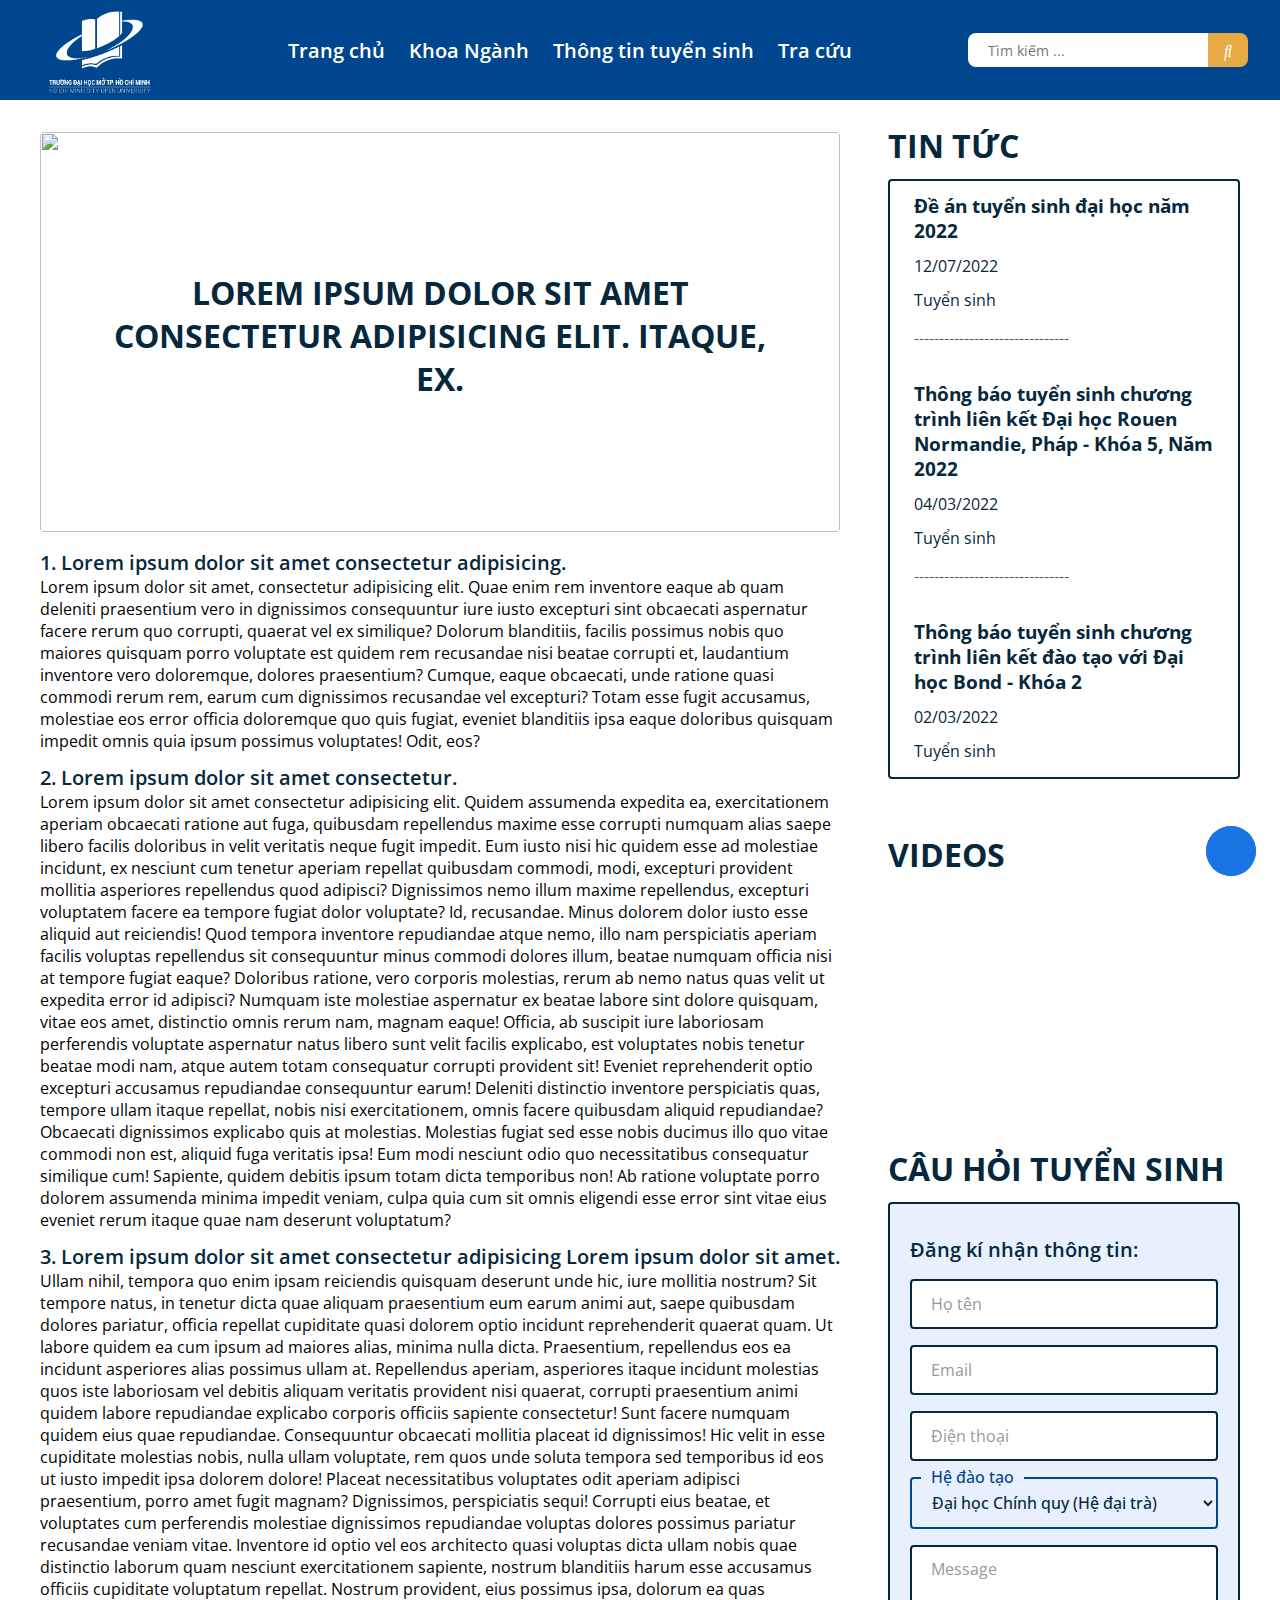
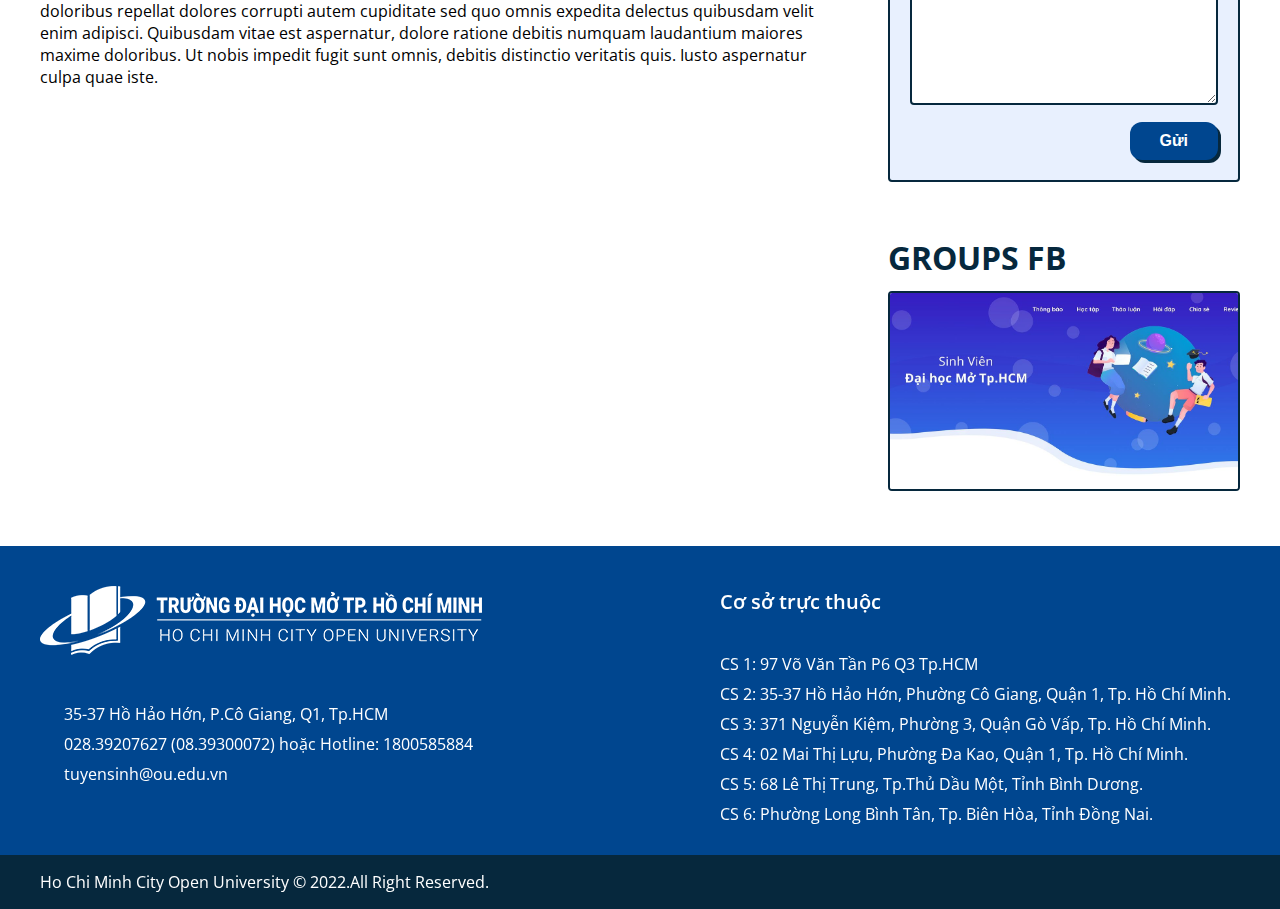
==== demo-article.html @ d8237dca "ca-update" ====
<!DOCTYPE html>
<html lang="en">
<head>
    <meta charset="UTF-8">
    <meta http-equiv="X-UA-Compatible" content="IE=edge">
    <meta name="viewport" content="width=device-width, initial-scale=1.0">
    <meta
        property = "og:image"
        content="https://drive.google.com/file/d/1dF-bmTaI02ek1rMkcWXi-mj1EMUiBEwo/view"
    >
    <link rel="preconnect" href="https://fonts.googleapis.com">
    <link rel="preconnect" href="https://fonts.gstatic.com" crossorigin>
    <link href="https://fonts.googleapis.com/css2?family=Open+Sans:wght@300;400;500;600;700&display=swap" rel="stylesheet">
    <link rel="stylesheet" href="https://cdnjs.cloudflare.com/ajax/libs/font-awesome/6.1.1/css/all.min.css" integrity="sha512-KfkfwYDsLkIlwQp6LFnl8zNdLGxu9YAA1QvwINks4PhcElQSvqcyVLLD9aMhXd13uQjoXtEKNosOWaZqXgel0g==" crossorigin="anonymous" referrerpolicy="no-referrer" />
    <link rel="stylesheet" href="./assets/Style/base.css"><link
    rel="stylesheet"
    href="https://cdnjs.cloudflare.com/ajax/libs/animate.css/4.1.1/animate.min.css"
    />
    <link rel="stylesheet" href="./assets/Style/main.css">
    <link rel="stylesheet" href="./assets/Style/responsive.css">
    <link rel="shortcut icon" href="./assets/Images/logo_mau.ico">
    <title>Tuyển sinh OU - Home</title>
</head>
<body>
    <header>
        <div class="header__logo">
            <img src="./assets/Images/logo.png" alt="">
        </div>
        <div class="header__menu">
            <ul class="nav__list">
                <li class="nav__item"><a href="./index.html" class="nav__item-link">Trang chủ</a></li>
                <li class="nav__item"><a href="./major-infor.html" class="nav__item-link">Khoa Ngành</a></li>
                <li class="nav__item"><a href="./Thongtinxettuyen.html" class="nav__item-link">Thông tin tuyển sinh</a></li>
                <li class="nav__item"><a href="./more-infor.html" class="nav__item-link">Tra cứu</a></li>
            </ul>
        </div>
        <div class="header__search">
            <div class="search">
                <input type="text" class="search__input" placeholder="Tìm kiếm ..." >
                <div class="search__icon">
                    <i class="fa-solid fa-magnifying-glass"></i>
                </div>
                <ul class="suggestions">
                </ul>
            </div>
        </div>
    </header>

    <section>        
        <div class="container">
            <div class="infor">
                <article>
                    <div class="thumnail">
                        <img src="./assets/Images/OU11.jpg" alt="" class="thumnail-image">
                        <h3 class="title-1 thumnail-title">
                            Lorem ipsum dolor sit amet consectetur adipisicing elit. Itaque, ex.
                        </h3>
                    </div>
                    <div class="content-wrapper">
                        <div class="progress-line"><div class="current-progress"></div></div>
                        <div class="content">
                            <p>
                                <div class="title-2">1. Lorem ipsum dolor sit amet consectetur adipisicing.</div>
                                Lorem ipsum dolor sit amet, consectetur adipisicing elit. Quae enim rem inventore eaque ab quam deleniti praesentium vero in dignissimos consequuntur iure iusto excepturi sint obcaecati aspernatur facere rerum quo corrupti, quaerat vel ex similique? Dolorum blanditiis, facilis possimus nobis quo maiores quisquam porro voluptate est quidem rem recusandae nisi beatae corrupti et, laudantium inventore vero doloremque, dolores praesentium? Cumque, eaque obcaecati, unde ratione quasi commodi rerum rem, 
                                earum cum dignissimos recusandae vel excepturi? Totam esse fugit accusamus, molestiae eos error officia doloremque quo quis fugiat, eveniet blanditiis ipsa eaque doloribus quisquam impedit omnis quia ipsum possimus voluptates! Odit, eos?
                                </p>
                            <p>
                                <div class="title-2">2. Lorem ipsum dolor sit amet consectetur.</div>
                                Lorem ipsum dolor sit amet consectetur adipisicing elit. Quidem assumenda expedita ea, exercitationem aperiam obcaecati ratione aut fuga, quibusdam repellendus maxime esse corrupti numquam alias saepe libero facilis doloribus in velit veritatis neque fugit impedit. Eum iusto nisi hic quidem esse ad molestiae incidunt, ex nesciunt cum tenetur aperiam repellat quibusdam commodi, modi, excepturi provident mollitia asperiores repellendus quod adipisci? Dignissimos nemo illum maxime repellendus, excepturi 
                                voluptatem facere ea tempore fugiat dolor voluptate? Id, recusandae. Minus dolorem dolor iusto esse aliquid aut reiciendis! Quod tempora inventore repudiandae atque nemo, illo nam perspiciatis aperiam facilis voluptas repellendus sit consequuntur minus commodi dolores illum, beatae numquam officia nisi at tempore fugiat eaque? Doloribus ratione, vero corporis molestias, rerum ab nemo natus quas velit ut expedita error id adipisci? Numquam iste molestiae aspernatur ex beatae labore sint dolore quisquam,
                                 vitae eos amet, distinctio omnis rerum nam, magnam eaque! Officia, ab suscipit iure laboriosam perferendis voluptate aspernatur natus libero sunt velit facilis explicabo, est voluptates nobis tenetur beatae modi nam, atque autem totam consequatur corrupti provident sit! Eveniet reprehenderit optio excepturi accusamus repudiandae consequuntur earum! Deleniti distinctio inventore perspiciatis quas, tempore ullam itaque repellat, nobis nisi exercitationem, 
                                omnis facere quibusdam aliquid repudiandae? Obcaecati dignissimos explicabo quis at molestias. Molestias fugiat sed esse nobis ducimus illo quo vitae commodi non est, aliquid fuga veritatis ipsa! Eum modi nesciunt odio quo necessitatibus consequatur similique cum! Sapiente, quidem debitis ipsum totam dicta temporibus non! Ab ratione voluptate porro dolorem assumenda minima impedit veniam, culpa quia cum sit omnis eligendi esse error sint vitae eius eveniet rerum itaque quae nam deserunt voluptatum? 
                            </p>
                            <p>
                                <div class="title-2">3. Lorem ipsum dolor sit amet consectetur adipisicing Lorem ipsum dolor sit amet.</div>
                                Ullam nihil, tempora quo enim ipsam reiciendis quisquam deserunt unde hic, iure mollitia nostrum? Sit tempore natus, in tenetur dicta quae aliquam praesentium eum earum animi aut, saepe quibusdam dolores pariatur, officia repellat cupiditate quasi dolorem optio incidunt reprehenderit quaerat quam. Ut labore quidem ea cum ipsum ad maiores alias, minima nulla dicta. Praesentium, repellendus eos ea incidunt asperiores alias possimus ullam at. Repellendus aperiam, asperiores itaque incidunt molestias quos 
                                iste laboriosam vel debitis aliquam veritatis provident nisi quaerat, corrupti praesentium animi quidem labore repudiandae explicabo corporis officiis sapiente consectetur! Sunt facere numquam quidem eius quae repudiandae. Consequuntur obcaecati mollitia placeat id dignissimos! Hic velit in esse cupiditate molestias nobis, nulla ullam voluptate, rem quos unde soluta tempora sed temporibus id eos ut iusto impedit ipsa dolorem dolore! Placeat necessitatibus voluptates odit aperiam adipisci praesentium, 
                                porro amet fugit magnam? Dignissimos, perspiciatis sequi! Corrupti eius beatae, et voluptates cum perferendis molestiae dignissimos repudiandae voluptas dolores possimus pariatur recusandae veniam vitae. Inventore id optio vel eos architecto quasi voluptas dicta ullam nobis quae distinctio laborum quam nesciunt exercitationem sapiente, nostrum blanditiis harum esse accusamus officiis cupiditate voluptatum repellat. Nostrum provident, eius possimus ipsa, dolorum ea quas doloribus repellat dolores corrupti
                                 autem cupiditate sed quo omnis expedita delectus quibusdam velit enim adipisci. Quibusdam vitae est aspernatur, dolore ratione debitis numquam laudantium maiores maxime doloribus. Ut nobis impedit fugit sunt omnis, debitis distinctio veritatis quis. Iusto aspernatur culpa quae iste.
                            </p>

                        </div>
                    </div>
                </article>
            </div>

            <button class="swipe-left-btn swipe-btn"><i class="fa-solid fa-angles-left"></i></button>
            <div class="side-infor">
                <div class="heading-on-mobile">
                    <h3 class="title-1">KHÁM PHÁ OU</h3>
                </div>
                <div class="news side-section">
                    <h3 class="news__title title-1">TIN TỨC</h3>
                    <ul class="news__list">
                        <li class="news__item">
                            <a href="#">
                                <h3 class="news__item-heading">Đề án tuyển sinh đại học năm 2022</h3>
                                <div class="news__item-time">
                                    <i class="fa-regular fa-clock"></i> 12/07/2022
                                </div>
                                <div class="news__item-tag"><i class="fa-solid fa-tag"></i> Tuyển sinh</div>
                            </a>
                        </li>
                        <li class="news__item">
                            <a href="#">
                                <h3 class="news__item-heading">Thông báo tuyển sinh chương trình liên kết Đại học Rouen Normandie, Pháp - Khóa 5, Năm 2022</h3>
                                <div class="news__item-time">
                                    <i class="fa-regular fa-clock"></i> 04/03/2022
                                </div>
                                <div class="news__item-tag"><i class="fa-solid fa-tag"></i> Tuyển sinh</div>
                            </a>
                        </li>
                        <li class="news__item">
                            <a href="#">
                                <h3 class="news__item-heading">Thông báo tuyển sinh chương trình liên kết đào tạo với Đại học Bond - Khóa 2</h3>
                                <div class="news__item-time">
                                    <i class="fa-regular fa-clock"></i> 02/03/2022
                                </div>
                                <div class="news__item-tag"><i class="fa-solid fa-tag"></i> Tuyển sinh</div>
                            </a>
                        </li>
                        <li class="news__item">
                            <a href="#">
                                <h3 class="news__item-heading">Thông báo tuyển sinh chương trình liên kết đào tạo với Đại học Flinders - Khóa 5</h3>
                                <div class="news__item-time">
                                    <i class="fa-regular fa-clock"></i> 02/03/2022
                                </div>
                                <div class="news__item-tag"><i class="fa-solid fa-tag"></i> Tuyển sinh</div>
                            </a>
                        </li>
                        
                        <li class="news__item">
                            <a href="#">
                                <h3 class="news__item-heading">Thông báo Mức học phí chương trình Chất lượng cao 2019-2020</h3>
                                <div class="news__item-time">
                                    <i class="fa-regular fa-clock"></i> 19/06/2019
                                </div>
                                <div class="news__item-tag"><i class="fa-solid fa-tag"></i> Tuyển sinh</div>
                            </a>
                        </li>

                    </ul>
                </div>
                <div class="video side-section">
                    <h3 class="video__title title-1">VIDEOS</h3>
                    <iframe width="350" height="200" src="https://www.youtube.com/embed/Us1okcXiHpA" title="Giới thiệu Trường ĐH Mở TP. Hồ Chí Minh" frameborder="0" allow="accelerometer; autoplay; clipboard-write; encrypted-media; gyroscope; picture-in-picture" allowfullscreen></iframe>
                </div>
                <div class="register-form side-section">
                    <h3 class="title-1 register-form__heading">CÂU HỎI TUYỂN SINH</h3>
                    <div class="register-form__input  form">
                        <h1 class="title-2">Đăng kí nhận thông tin: </h1>
                        <div class="register-form__input-item form-field">
                            <input type="text" id="name" class="form-input" placeholder=" ">
                            <label class="form-label" for="name">Họ tên</label>
                        </div>
                        <div class="register-form__input-item form-field">
                            <input type="email" id="email" class="form-input" placeholder=" ">
                            <label class="form-label" for="email">Email</label>
                        </div>
                        <div class="register-form__input-item form-field">
                            <input type="number" id="phone" class="form-input" placeholder=" ">
                            <label class="form-label" for="phone">Điện thoại</label>
                        </div>

                        <div class="form-field">
                            <select id="register-seclect" class="form-input">
                                <option value="CQ-DT">Đại học Chính quy (Hệ đại trà) </option>
                                <option value="CQ-CLC">Đại học Chính quy (Chất lượng cao)</option>
                                <option value="B2-LT">Bằng 2 - Liên thông</option>
                            </select>
                            <label for="register-seclect" class="form-label">Hệ đào tạo</label>
                        </div>

                        <div class="form-field">
                            <textarea name="question" id="register-question" cols="30" rows="6" placeholder=" " class="form-input" ></textarea>
                            <label for="register-question" class="form-label">Message</label>
                        </div>
                        <button class="primary submit">Gửi</button>
                    </div>
                    <div class="form-message-list">
                        <div class="form-message">
                            <div class="message-icon">
                                <i class="fa-solid fa-circle-check"></i>
                                <!-- <i class="fa-solid fa-circle-exclamation"></i> -->
                            </div>
                            <div class="message-text">
                                
                            </div>
                        </div>
                    </div>
                </div>
                <div class="fan-page side-section">
                    <h3 class="video__title title-1">GROUPS FB</h3>
                    <a href="https://www.facebook.com/groups/oumembers"><img src="./assets/Images/fanpage.jpg" alt="" class="fanpage-img"></a>
                </div>
            </div>
        </div>

        <button class="chat-btn"><i class="fa-brands fa-facebook-messenger"></i></button>
        <button class="to-top"><a href="#"><i class="fa-solid fa-circle-up"></i></a></button>
    </section>

    <footer>
        <div class="container">
            <div class="contact-list">
                <div class="footer__logo">
                    <img src="./assets/Images/logo-ngang.png" alt="OU">
                </div>
                <ul class="contacts">
                    <li class="contact footer__item"><a href="#">
                        <i class="fa-solid fa-location-dot"></i> 35-37 Hồ Hảo Hớn, P.Cô Giang, Q1, Tp.HCM
                    </a></li>
                    <li class="contact footer__item"><a href="#">
                        <i class="fa-solid fa-phone"></i> 028.39207627 (08.39300072) hoặc Hotline: 1800585884
                    </a></li>
                    <li class="contact footer__item"><a href="#">
                        <i class="fa-solid fa-envelope"></i> tuyensinh@ou.edu.vn
                    </a></li>
                </ul>

            </div>
            <div class="facility-list">
                <h3 class="title-2 footer__title">Cơ sở trực thuộc</h3>
                <ul class="facilities">
                    <li class="facility footer__item"><a href="#">CS 1: 97 Võ Văn Tần P6 Q3 Tp.HCM</a> </li>
                    <li class="facility footer__item"><a href="#">CS 2: 35-37 Hồ Hảo Hớn, Phường Cô Giang, Quận 1, Tp. Hồ Chí Minh.</a> </li>
                    <li class="facility footer__item"><a href="#">CS 3: 371 Nguyễn Kiệm, Phường 3, Quận Gò Vấp, Tp. Hồ Chí Minh.</a> </li>
                    <li class="facility footer__item"><a href="#">CS 4: 02 Mai Thị Lựu, Phường Đa Kao, Quận 1, Tp. Hồ Chí Minh.</a> </li>
                    <li class="facility footer__item"><a href="#">CS 5: 68 Lê Thị Trung, Tp.Thủ Dầu Một, Tỉnh Bình Dương.</a> </li>
                    <li class="facility footer__item"><a href="#">CS 6: Phường Long Bình Tân, Tp. Biên Hòa, Tỉnh Đồng Nai.</a> </li>
                </ul>
            </div>
        </div>

        <div class="copyright">
            <div class="container">
                <p>Ho Chi Minh City Open University © 2022.All Right Reserved.</p>
                <ul class="socials">
                    <li class="social"><a href="#"><i class="fa-brands fa-facebook"></i></a></li>
                    <li class="social"><a href="#"><i class="fa-brands fa-youtube"></i></a></li>
                    <li class="social"><a href="#"><i class="fa-brands fa-tiktok"></i></a></li>
                </ul>
            </div>
        </div>
    </footer>

    <!-- javascript -->
    <script src="https://code.jquery.com/jquery-3.6.0.min.js" integrity="sha256-/xUj+3OJU5yExlq6GSYGSHk7tPXikynS7ogEvDej/m4=" crossorigin="anonymous"></script>
    <script src="./assets/JS/base.js"></script>
    <script src="./assets/JS/main.js"></script>
    <script src="https://cdnjs.cloudflare.com/ajax/libs/wow/1.1.2/wow.min.js" 
    integrity="sha512-Eak/29OTpb36LLo2r47IpVzPBLXnAMPAVypbSZiZ4Qkf8p/7S/XRG5xp7OKWPPYfJT6metI+IORkR5G8F900+g==" crossorigin="anonymous" referrerpolicy="no-referrer"></script>
</body>
</html>
---- assets/Style/base.css ----
/* variable */

:root {
    --main-bg: #00468f;
    --second-bg: #e8f0fe;
    --text-color: #06283D;
    --main-yellow: #e8aa42;
}

/* reset css */

*{
    padding: 0;
    margin: 0;
    box-sizing: border-box;
    scroll-behavior: smooth;
}

html {
    font-size: 62.5%;
    font-family: 'Open Sans', sans-serif;
}

body {
    font-size: 1.6rem;
}

a {
    text-decoration: none !important;
    color: inherit;
}

ul {
    padding-left: 0;
    margin: 0;
    list-style: none;
}

/* button */

button {
    outline: none;
    border: none;
    font-size: 1.6rem;
    font-weight: 600;
    padding: 10px 30px;
    border-radius: 12px;
    margin-top: 12px;
    cursor: pointer;
    box-shadow: 3px 4px 8px #ccc;
    transition: 0.2s;
}

button:hover {
    box-shadow: 3px 4px 12px #ccc;
    
}

button.primary {
    background-color: var(--main-bg);
    color: #fff;
    box-shadow: var(--text-color) 3px 3px 0;
}

button.primary:active {
    transform: translate(3px, 3px);
    box-shadow: var(--text-color) 0 0 0;
}

button.primary:hover {
    background-color: var(--main-yellow);
}

button.secondary {
    border: 2px solid var(--main-bg);
    color: var(--main-bg);
    background-color: #fff;
}

button.secondary:hover {
    border: 2px solid var(--main-yellow);
    color: var(--main-yellow);
}

button.see-more {
    margin-left: 24px;
}

a.see-more {
    display: inline-block;
    color: var(--main-bg);
    font-weight: 500;
    margin-top: 20px;
}

a.see-more:hover {
    color: var(--main-yellow);
}

button.submit {
    display: block;
    margin-left: auto;
}

.space {
    display: inline-block;
    width: 40px;
}

button.to-top {
    position: fixed;
    right: 24px;
    bottom: 24px;
    padding: 0;
    font-size: 4rem;
    background-color: transparent;
    box-shadow: none;
    color: var(--main-yellow);
    transform: translateY(100px);
    opacity: 0;
    transition: all 1s ease;
    z-index: 3;
}

button.chat-btn {
    position: fixed;
    right: 24px;
    bottom: 24px;
    padding: 0;
    font-size: 3rem;
    color: #fff;
    background-color: #1b74e4;
    box-shadow: none;
    width: 50px;
    height: 50px;
    display: flex;
    align-items: center;
    justify-content: center;
    border-radius: 50%;
    transition: all 1s ease;
}

button.chat-btn::before {
    content: "";
    position: absolute;
    top: 0;
    left: 0;
    width: 100%;
    height: 100%;
    border-radius: 50%;
    background-color: inherit;
    animation: fade 1.2s forwards infinite linear;
}


@keyframes fade {
    to {
       transform: scale(1.5);
       opacity: 0.1;
    }
 }

button.to-top:hover {
    opacity: 1;
}

button.swipe-btn {
    display: none;
}
/* underline */

.underline {
    position: relative;
    z-index: 1;
}

.underline::after {
    content: "";
    background-image: linear-gradient(to right, transparent, var(--main-yellow), transparent);
    position: absolute;
    bottom: 0px;
    z-index: -1;
    height: 4px;
    width: 100%  !important;
    display: block;
}

/* loading */
.loading {
    position: fixed;
    inset: 0;
    /* background-color: #fff; */
    z-index: 15;
    display: flex;
    flex-direction: column;
    justify-content: center;
    align-items: center;
    transition: all 1s ease;
    background-image: linear-gradient(to right bottom, var(--text-color), var(--main-bg), var(--main-yellow), #FFF8BC);
    
}
.dots-loading {
    /* margin-top: 20px; */
    display: flex;
    justify-content: center;
 }
 
 .dots-loading > div {
    width: 1.8rem;
    height: 1.8rem;
    border-radius: 50%;
    background-color: var(--text-color);
    margin: 0 0.8rem;
    animation: dotLoading 1.2s forwards infinite linear;
    opacity: 0.8;
 }
 
 .dots-loading > div:nth-child(2) {
    background-color: var(--main-bg);
    animation-delay: 0.15s;
 }
 
 .dots-loading > div:nth-child(3) {
    background-color: var(--main-yellow);
    animation-delay: 0.3s;
 }
 
 .dots-loading > div:nth-child(4) {
    background-color: #FFF8BC;
    animation-delay: 0.45s;
 }
 
 @keyframes dotLoading {
    to {
       opacity: 0;
    }
 }
 .square-loading {
    width: 200px;
    height: 200px;
    /* background-color: var(--second-bg); */
    color: #fff;
    border-radius: 50%;
  }

  .square-loading img {
    width: 100%;
    height: 100%;
    margin-top: 2px;
  }
  

/* title */

.title-1 {
    font-size: 3.2rem;
    font-weight: 700;
    margin-top: 24px;
    text-transform: uppercase;
    color: var(--text-color);
}

.title-2 {
    font-size: 2rem;
    font-weight: 600;
    margin-top: 12px;
    color: var(--text-color);
}

/* animation */

@keyframes growX {
    from {
        width: 0;
    }

    to {
        width: 100%;
    }
}

@keyframes fadeIn {
    from {
        opacity: 0;
    }

    to {
        opacity: 1;
    }
}

@keyframes slideIn {
    from {
        transform: translateX(800px);
    }

    to {
        transform: translateX(0px);
    }
}

@keyframes slideDown {
    from {
        transform: translateY(0px);
        opacity: 0;
    }

    to {
        transform: translateY(50px);
        opacity: 1;
    }
}

@keyframes slideUp {
    to {
        transform: translateY(0px);
        opacity: 0.7;
    }
}

.hide {
    opacity: 0;
    display: none;

}

.to-top.show {
    opacity: 0.7;
    transform: translateY(0);
}

.slideDown {
    animation: slideDown 1s ease;
}

.slideUp {
    animation: slideUp 1s ease;
}
/* header - start */

header {
    height: 100px;
    background: var(--main-bg);
    padding: 0 32px;
    display: flex;
    align-items: center;
    justify-content: space-between;
    color: #fff;
    transition: all 0.5s ease;
}

header.fixed {
    position: fixed;
    top: 0;
    box-shadow: 0 2px 8px #333;
    width: 100%;
    z-index: 10;
    height: 80px;
}

.menu-icon {
    display: none;
}

.header__logo {
    height: 100%;
}

.header__logo img{
    height: 140%;
    position: relative;
    top: -8px;
}

.nav__list {
    padding: 0;
    list-style-type: none;
    font-size: 1.8rem;
    font-weight: 550;
    display: flex;
}

.nav__item {
    padding: 8px 12px;
}

.nav__item-link {
    color: #fff;
    text-decoration: none;
    font-weight: 600;
    font-size: 2rem;
    position: relative;
    z-index: 1;
}

.nav__item-link:hover {
    color: #fff;
}


.nav__item-link::after {
    content: "";
    /* background-color: var(--main-yellow); */
    background-image: linear-gradient(to right, #e8ab4277, var(--main-yellow), #e8ab4277);
    position: absolute;
    bottom: 0px;
    z-index: -1;
    height: 4px;
    display: block;
    width: 0;
    left: 50%;
    -webkit-transform: translateX(-50%);
    transform: translateX(-50%);
    -webkit-transition: width .5s;
    transition: width 0.5s;
}

.nav__item-link:hover:after {
    width: 100%;
}

.search {
    border-radius: 8px;
    /* overflow: hidden; */
    display: flex;
    flex: 1;
    position: relative;
}

.search__input {
    width: 240px;
    padding: 6px 20px;
    font-size: 1.4rem;
    outline: none;
    border: none;
    font-family: 'Open Sans', sans-serif;
    border-radius: 8px 0 0 8px;
    color: var(--text-color);
}


.search__icon {
    padding: 6px 16px;
    background-color: var(--main-yellow);
    cursor: pointer;
    border-radius: 0 8px 8px 0;
}

.fa-magnifying-glass:before, .fa-search:before {
    content: "\f002";
    color: #fff;
    font-size: 1.6rem;
    position: relative;
    top: 1px;
}

.suggestions {
    position: absolute;
    top: 100%;
    left: 0;
    width: 100%;
    z-index: 15;
    background-color: #fff;
    margin-top: 4px;
    border-radius: 4px;
    color: var(--text-color);
    padding: 8px;
    box-shadow: 3px 3px 8px #333;
    display: none;
}

.suggest-item {
    padding: 8px 16px;
    /* transition: 0.25s ease; */
    border-radius: 8px;
    cursor: pointer;
}

.suggest-item:hover {
    font-weight: 500;
    background-color: var(--second-bg);
}

.suggest-item+.suggest-item {
}

/* slider */
.slider {
    width: 100%;
    position: relative;
}
.slider-prev, .slider-next{
    display: inline-block;
    padding: 12px;
    font-size: 3.2rem;
    position: absolute;
    top: 50%;
    transform: translateY(-50%);
    opacity: 0.5;
    transition: 0.25s ease;
    z-index: 1;
    text-shadow: 0 0 2px #ccc;
}

.slider-prev:hover, .slider-next:hover {
    opacity: 1;
}

.slider-prev {
    left: 16px;
}


.slider-next {
    right: 16px;
}

.slider-dots {
    display: flex;
    align-items: center;
    justify-content: center;
    margin-left: 50%;
    transform: translateX(-50%);
    bottom: -16px;
    position: absolute;
    z-index: 1;
}

.slider-dot {
    width: 10px;
    height: 10px;
    background-color: var(--text-color);
    border-radius: 50%;
    margin: 0 4px;
    z-index: 10;
    opacity: 0.5;
    cursor: pointer;
}

.slider-wrap {
    overflow: hidden;
    /* width: 100%; */
    position: relative;
}

.slider-main {
    width: 100%;
    display: flex;
    position: relative;
    transition: transform 1s cubic-bezier(0.39, 0.58, 0.57, 1);
}

.slider-item {
    height: 100%;
    flex: 1 0 100%;
}
.slider-item img {
    width: 100%;
    height: 100%;
    object-fit: cover;
}

/* section */

.container {
    max-width: 1200px;
    margin: 0 auto;   
    display: flex;
    flex-wrap: wrap;
    position: relative;
}

.container + .container {
    margin-top: 40px;
}

.main-section + .main-section {
    margin-top: 40px;
}

.side-section + .side-section {
    margin-top: 54px;
}


/* side infor */

.side-infor {
    width: 33.333%;
    padding-left: 48px;
    transition: all 0.3s ease;
}


.heading-on-mobile {
    display: none;
}

.heading-on-mobile h3 {
    margin: 0;
    text-align: center;
}
.news {
    font-size: 1.6rem;
    color: var(--text-color);
}

.news__list {
    height: 600px;
    overflow-y: scroll;
    margin-top: 12px;
    padding: 12px 24px;
    list-style: none;
    border: 2px solid var(--text-color);
    border-radius: 4px;
}

.news__item {
}

.news__item:hover {
}

.news__item::after {
    content: "-------------------------------";
    font-weight: 100;
    display: block;
    top: 100%;
    padding: 16px 0 32px;
}

.news__item-tag, .news__item-time {
    margin-top: 12px;
}

.video {
    border-radius: 4px;
}

.video iframe {
    width: 100%;
    margin-top: 12px;
    border-radius: 4px;
}
.fanpage-img {
    width: 100%;
    height: 200px;
    object-fit: cover;
    border-radius: 4px;
    margin-top: 12px;
    border: 2px solid var(--text-color);
}
/* form  */

.form {
    margin-top: 12px;
    padding: 20px;
    border: 2px solid var(--text-color);
    border-radius: 4px;
    background-color: #e8f0fe;
}

.form-field {
    position: relative;
    margin-top: 16px;
}

.form-input {
    border-radius: 4px;
    border: 2px solid var(--text-color);
    width: 100%;
    padding: 12px 20px;
    outline: none;
    transition: all 0.25s ease;
    font-family: 'Open Sans', sans-serif;
    font-size: 1.6rem;
    color: var(--text-color);
}

select.form-input {
    padding: 12px 16px;
}

.form-input:not(:placeholder-shown),
.form-input:focus {
    border-color: var(--main-bg);
    font-weight: 500;
    background-color: #e8f0fe;
}

.form-input {

}

.form-label {
    font-size: 1.6rem;
    position: absolute;
    left: 21px;
    top: 50%;
    transform: translateY(-50%);
    user-select: none;
    color: #999;
    pointer-events: none;
    transition: 0.25s ease;
}

textarea.form-input + .form-label {
    top: 24px;
}

.form-input:not(:placeholder-shown) + .form-label,
.form-input:focus + .form-label {
    background-color: #e8f0fe;
    top: 0%;
    left: 11px;
    display: inline-block;
    padding: 0 10px;
    color: var(--main-bg);
    font-weight: 500;
}

select {
    padding: 0 18px;
}

textarea {
    resize: vertical;
}

.form-message {
    position: fixed;
    top: 84px;
    right: 20px;
    display: flex;
    align-items: stretch;
    border-radius: 6px;
    width: 360px;
    overflow: hidden;
    border: 1px solid ;
    font-size: 1.4rem;
    transform: translateX(400px);
    transition: 0.3s ease;
    opacity: 0;
}
.message-show {
    transform: translateX(0);
    opacity: 1;
}
.form-message.success {
    background-color: #eaf7ee;
    border-color: #3fbf62;
}

.form-message.fail {
    background-color: #fcede9;
    border-color: #ea4e2c;
}

.form-message.success .message-icon {
    color: #3fbf62;
    border-color: #3fbf62;
}

.form-message.fail .message-icon {
    color: #ea4e2c;
    border-color: #ea4e2c;
}

.message-icon {
    border-left: 4px solid;
    padding: 0 10px;
    display: flex;
    align-items: center;
    font-size: 2rem;
}

.message-text {
    flex: 1;
    padding: 20px 10px;
}

.message-text>h3 {
    margin-bottom: 4px;
}

/* footer */

footer {
    background-color: var(--main-bg);
    margin-top: 50px;
    color: #fff;
}

footer > .container {
    margin: 0 auto;
    padding: 30px 0;
}

.contact-list, .facility-list {
    width: 50%;
}

.facility-list {
    padding-left: 80px;
}

.facilities {
    margin-top: 30px;
}

.footer__title {
    color: #fff;
    margin-top: 12px;
}

.footer__logo {
    margin-bottom: 24px;
    margin-left: -28px;
}

.footer__logo img {
}

.footer__item {
    margin-top: 8px;
    display: inline-block;
}

.footer__item:hover a{
    transition: 0.25s ease;
    color: var(--main-yellow);
}

.footer__item a i {
    display: inline-block;
    width: 16px;
    font-size: 1.7rem;
    margin-right: 4px;
}

.socials {
    text-align:right ;
    flex: 1;
}

.social {
    display: inline-block;
    font-size: 3.2rem;
    width: 24px;
    margin:0 12px;
}

.copyright {
    background-color: var(--text-color);
    padding: 8px 0;
    text-align: center;
}

.copyright .container {
    margin: 0 auto;
    padding: 8px 0;
    justify-content: center;
    align-items: center;
}
---- assets/Style/main.css ----
/** Trang 1: Trang chủ */


/* slider */

.slider, .slider img {
    width: 100%;
}

.slider {
    width: 100%;
}

.infor {
    width: 66.667%;
}

.attraction__infor {
    overflow: hidden;
    border-radius: 15px;
    box-shadow: 0 0 8px var(--text-color);
    margin-top: 40px;
}

.attaction__list {
    display: flex;
    flex-wrap: wrap;
    list-style: none;
    width: 100%;
}

.attraction__item {
    width: 20%;
    font-size: 1.6rem;
    color: #fff;
    position: relative;
}

.attraction__item a:hover {
    transform: translateY(-8px);
}

.attraction__item a {
    display: inline-block;
    padding: 40px 30px;
    color: #fff;
    transition: 0.25s ease;
}

.attraction__icon {
    /* margin: 0 auto; */
    font-size: 2.4rem;
    border-radius: 50%;
    /* background-color: #fff; */
    color: #fff;
    border: 4px solid #fff;
    width: 50px;
    height: 50px;
    display: flex;
    justify-content: center;
    align-items: center;
}

.attraction__title {
    font-weight: 600;
    height: 64px;
    margin-top: 16px;
}

.attraction__desc {
    margin-top: 12px;
}

.attraction__item:nth-child(odd) {
    background-color: var(--main-bg);
}

.attraction__item:nth-child(even) {
    background-color: var(--main-yellow);
}

/* chương trình đào tạo */

.program {
}

.program__heading {
}

.program__image {
    border-radius: 15px;
    max-width: 450px;
    height: 300px;
    object-fit: cover;
    box-shadow: 3px 4px 6px var(--text-color);
    text-align: center;
    margin-top: 24px;
    margin-left: 24px;
}

.program__notifications {
    margin-top: 12px;
    list-style-type: none;
    font-size: 1.6rem;
    color: var(--text-color);
    transition: 0.3s ease;
}

.notification {
    padding: 12px 24px;
    transition: all 0.5s ease;
}

.notification + .notification {
    border-top: 1px solid #ccc;
}

.notification:hover {
    background-color: var(--second-bg);
}

.noti__title {
    font-size: 2rem;
    font-weight: 600;
    margin-top: 12px;
}

.noti__desc p {
    padding: 16px 0;
}

/* Khoa Ngành */

.major-programs {
    display: flex;
    flex-wrap: wrap;
    background-color: var(--second-bg);
    border-radius: 4px;
    padding: 40px 20px;
    margin-top: 16px;
}

.major-program {
    padding: 0 12px;
    width: 33.333%;
    text-align: center;
}

.major-thumnail {
    width: 124px;
    height: 124px;
    border-radius: 50%;
    overflow: hidden;
    margin: 0 auto;
    padding: 6px;
    border: 2px solid var(--main-yellow);
    cursor: pointer;
    transition: 0.25s ease;
}

.major-thumnail:hover {
    padding: 4px;
    border-width: 3px;
}

.major-thumnail img {
    width: 100%;
    height: 100%;
    border-radius: 50%;
    object-fit: cover;
    
}

.map {
    width: 100%;
}

.map iframe{
    box-shadow: 3px 4px 6px #ccc;
    border-radius: 4px;
    margin-top: 12px;
}


/** Trang 2: Khoa Ngành */
.nav-tool {
    display: flex;
    padding: 12px 24px 0 24px;
    background-color: var(--main-bg);
    color: #fff;
    font-size: 1.8rem;
    justify-content: center;
    margin-top: 24px;
    border-radius: 15px;
}

.nav-tool-item {
    padding: 12px 22px 20px 22px;
    cursor: pointer;
}

.current {
    background-color: #fff;
    color: var(--text-color);
    font-weight: 600;
    position: relative;
    border-radius: 24px 24px 0 0;
    transition: position 0.25s ease;
}

.current::before {
    content: "";
    display: block;
    background-color: var(--main-bg);
    width: 30px;
    height: 30px;
    border-radius: 50%;
    position: absolute;
    right: -30px;
    bottom: 0;
    box-shadow: -15px 15px 0 0 #fff;
}

.current::after {
    content: "";
    display: block;
    background-color: var(--main-bg);
    width: 30px;
    height: 30px;
    border-radius: 50%;
    position: absolute;
    left: -30px;
    bottom: 0;
    box-shadow: 15px 15px 0 0 #fff;
}
/* faculty */
.faculty {
}

.faculty-wrap {
    overflow: hidden;
    display: flex;
    width: 100%;
}

.faculty-list {
    margin-top: 16px;
    flex: 1 0 100%;
    display: none;
    animation: slideIn cubic-bezier(0.39, 0.58, 0.57, 1) 0.5s;
}

.faculty-list:first-child {
    display: block;
}

.faculty-item {
    display: flex;
    border: 2px solid var(--main-yellow);
    border-radius: 16px;
    overflow: hidden;   
    box-shadow: 3px 4px 0px #333;
    margin-right: 16px;
    margin-bottom: 16px;
    transition: 0.25s ease;
}

.faculty-item:hover {
    box-shadow: 3px 4px 8px #333;
}

.faculty-item:hover img {
    transform: scale(1.04);
}

.faculty-item.vertical {
    flex-direction: column;
    align-items: center;
    padding: 20px;
    margin: 8px 8px 0;
    text-align: center;
}

.faculty-item.vertical .faculty-detail {
    width: 100%;
}

.faculty-item.vertical .major-list {
    height: auto;
}
.faculty-item.vertical .major-item {
    margin: 0;
    width: 100%;
}
.faculty-item + .faculty-item {
    margin-top: 16px;
}

.faculty-thumnail {
    width: 320px;
    height: 220px;
    overflow: hidden;
}

.faculty-thumnail img {
    width: 100%;
    height: 100%;
    object-fit: cover;
    transition: all .2s ease-in-out;
}

.faculty-detail {
    padding: 12px 24px;
    flex: 1;
}

.program-intro {
    margin-bottom: 40px;
}

.program-desc {
    margin-top: 16px;
}

.program-intro p {
    margin-bottom: 8px;
}

.faculty-name {
    margin-top: 0;
    font-size: 2rem;
}

.major-list {
    margin-top: 16px;
    height: 150px;
    overflow-y: auto;
    overflow-x: hidden;
}

.major-item {
    margin-left: 8px;
    transition: 0.25s ease;
    /* display: flex; */
    padding: 8px;
}

.major-item i {
    transition: all 0.25s ease;
    display: none;
}

.major-item:hover{
    transform: translateX(4px);
}

.major-item:hover i {
    display: inline;
}

.side-infor-faculty {
    margin-top:97px;
}

/* modal */

.modal {
    position:fixed;
    top: 0;
    left: 0;
    right: 0;
    bottom: 0;
    z-index: 20;
    overflow: scroll;
    display: flex;
    justify-content: center;
    align-items: center;
    background-color: rgba(0, 0, 0, 0.8);
    font-size: 1.6rem;
    line-height: 1.5;
    color: var(--text-color);
    display: none;
    transition: 0.3s ease;
    animation: fadeIn 0.3s ease;
}

.modal .video {
    width: 500px;
    margin: 0 auto;
    height: 240px;
}

.code span {
    color: var(--main-yellow);
}

.modal h3 {
    margin-top: 8px;
}

.modal span {
    font-weight:600;
}

.modal-container {
    max-width: 800px;
    background-color: #fff;
    padding: 24px 40px;
    position: relative;
    border-radius: 1.6rem;
}

.close-modal {
    position: absolute;
    top: 20px;
    right: 40px;
}

.modal .title {
    font-size: 2rem;
    text-align: center;
    margin: 16px;
}

/* * Trang 4 */
.topic {
    flex: 1;
}
.topic-list {
    margin-top: 24px;
}
.topic-item {
    margin-top: 32px;
}

.topic-item>h3 {
    font-weight: 600;
    font-size: 2.4rem;
    position: relative;
    text-align: center;
}

.topic-item>h3>span {
    display: inline-block;
    padding: 4px 12px;
    background-color: #fff;
}

.topic-item>h3::after {
    content: "";
    position: absolute;
    height: 1px;
    top: calc(50% + 4px);
    left: 0;
    transform: translateY(-50%);
    background-color: #ccc;
    width: 100%;
    z-index: -1;
}

.article-list {
    display: flex;
    flex-wrap: wrap;
}

.article-item {
    width: 33.333%;
    padding: 8px;
    cursor: pointer;    
    
}

.article-item:hover >div {
    box-shadow: 0 4px 16px #ccc;
    background-color: #EEEEEE;
}

.article-item:hover img {
    transform: scale(1.05);
}

.article-item>div {
    border-radius: 8px;
    overflow: hidden;
    padding: 16px;
    transition: 0.25s ease;
}

.article-thumnail {
    border-radius: 8px;
    overflow: hidden;
}

.article-thumnail img {
    border-radius: 8px;
    width: 100%;
    height: 200px;
    object-fit: cover;
    transition: 0.25s ease;
}

.article-time {
    margin-top: 12px;
}

.article-title {
    margin-top: 16px;
    font-size: 1.8rem;
    font-weight: 600;
}

/* *demo */
article {
    margin-top: 32px;
}

.thumnail {
    position: relative;
}

.thumnail-image {
    width: 100%;
    height: 400px;
    object-fit: cover;
    border-radius: 4px;
}

.thumnail-title {
    position: absolute;
    left: 5%;
    width: 90%;
    top: 50%;
    transform: translateY(-50%);
    background-color: rgba(255, 255, 255, 0.6);
    border-radius: 4px;
    text-align: center;
    padding: 10px;
    margin: 0;
}
---- assets/Style/responsive.css ----
@media (max-width : 739px){
    .side-infor {
        /* display: none; */
    }

    .title-1 {
        font-size: 2.2rem;
        text-align: center;
        margin-bottom: 8px;
    }

    .title-2 {
        text-align: center;
        font-size: 1.8rem;
    }

    button.to-top, button.chat-btn {
        right: 8px;
        bottom: 8px;
    }
    button.see-more {
        display: block;
        width: 50%;
        margin: 24px auto;
    }

    button.submit, button.primary {
        width: 100%;
    }
    .infor {
        width: 100%;
    }
    .container + .container {
        margin-top: 16px;
    }

    header {
        padding: 0;
        /* align-items: flex-start; */
        position: relative;
    }

    .header__search {
        flex: 1;
        padding: 0 20px 0 40px;
    }

    .header__search input{
        border-radius: 10px;
        width: 100%;
        height: 40px;
    }
    
    .search__icon {
        display: none;
        
    }

    .menu-icon {
        display: block;
        font-size: 3.2rem;
        margin-left: 16px;
        border-radius: 8px;
        height: 44px;
        padding: 0 4px;
    }
    .header__menu {
        position: absolute;
        top: 100%;
        z-index: 10;
        box-shadow: 4px 4px 12px #333;
        transform: translateX(-120%);
        transition: 0.3s ease;
    }
    .menu-show {
        transform: translateX(0%);
    }
    .nav__list {
        /* position: fixed; */
        display: flex;
        flex-direction: column;
        background-color: var(--main-bg);
    }
    .header__logo {
        display: none !important;
    }
    .slider-prev, .slider-next {
        font-size: 2.8rem;
    }
    .slider-prev {
        left: 0px;
    }
    .slider-next {
        right: 0px;
    }
    .slider-dot {
        width: 6px;
        height: 6px;
    }
    .form-message {
        top: 4px;
        left: 4px;
        right: 4px;
    }

/* trang 1 */
    .attraction__infor {
        margin: 30px 20px 0;
    }

    .attraction__item {
        width: 100%;
    }

    .attraction__icon {
        margin: 0 auto;
    }

    .attraction__title {
        max-height: 32px;
    }

    .attraction__item a {
        padding: 20px 40px;
        text-align: center;
    }

    .program__thumnail {
        padding: 0 20px;
    }

    .program__image {
        width: 100%;
        height: auto;
        margin: 0;
    }

    .major-programs {
        flex-direction: column;
        padding: 16px;
    }

    .major-program {
        width: 100%;
    }

    .major-program + .major-program {
        margin-top: 40px;
    }

    .map iframe {
        height: 300px;
    }

    footer {
        margin-top: 16px;
    }

    .footer__logo img {
        max-width: 100%;
    }
    footer .container{
        flex-direction: column;
    }

    footer .container:last-child{
        flex-direction: column-reverse;
        padding: 20px;
    }

    .socials {
        margin-bottom: 12px;
    }

    .facility-list, .contact-list {
        width: 100%;
        padding: 12px;
    }

    .faculty-item.vertical {
        margin: 8px 8px 0 4px;
    }
    .facilities {
        margin-top: 8px;
    }


    .side-infor {
        position:fixed;
        inset: 0;
        display: block;
        inset: 0;
        left: 100%;
        z-index: 10;
        background-color: #fff;
        width: 100%;
        height: auto;
        padding: 20px;
        overflow: scroll;
    }

    .side-infor.fixed {
        left: 0;
    }

        
    button.swipe-btn {
        display: block;
        width: 30px;
        transition: all 0.3s ease;

    }
    button.swipe-left-btn {
        position: fixed;
        bottom: 50%;
        
        z-index: 12;
        background-color: var(--main-yellow);
        padding: 24px 6px;
        opacity: 0.3;
        transition: 0.2s ease;
        box-shadow: none;
        border-radius: 12px 0 0 12px;
        right: 0;
    }
    .swipe-right-btn {
        position: fixed;
        bottom: 50%;
        z-index: 12;
        background-color: var(--main-yellow);
        padding: 24px 6px;
        opacity: 1;
        transition: 0.2s ease;
        box-shadow: none;
        /* left: 0; */
        right: calc(100% - 30px);
        border-radius: 0 12px 12px 0;

    }

    .swipe-right-btn i {
        transform: scaleX(-1);
    }

    button.swipe-left-btn:hover {
        opacity: 1
    }

    .program-desc {
        padding: 20px;
    }

    .heading-on-mobile {
        display: block;
        text-align: center;
    }


    .nav-tool {
        padding: 12px 24px 0 24px;
        border-radius: 10px;
        margin: 24px 8px 0;
    }
    
    .nav-tool-item {
        padding: 12px 22px 20px 22px;
    }
    
    .current {
        border-radius: 10px 10px 0 0;
    }
    
    .current::before {
        width: 20px;
        height: 20px;
        right: -20px;
        box-shadow: -10px 10px 0 0 #fff;
    }
    
    .current::after {
        width: 20px;
        height: 20px;
        left: -20px;
        box-shadow: 10px 10px 0 0 #fff;
    }

    .modal-container {
        width: 100%;
        padding: 40px 16px 16px;
        margin: 4px 8px;
    }
    .modal .video {
        width: 100%;
    }
    .close-modal {
        top: 4px;
        right: 4px;
        margin: 0;
    }
    /* trang 4 */
    .article-list {
        flex-direction: column;
    }
    .article-item {
        width: 100%;
        text-align: center;
    }
    .topic-item>h3 {
        text-align: center;
    }

    /* trang 4 */
    .gioithieu {
        font-size: 1.2rem;
    }

    .choose {
        width: 100%;
        padding-left: 10px;
    }
    .tuyensinh .container .flex {
        flex-direction: column;
    }

    .tuyensinh>.container>.flex>div{
        max-width: 100%;
    }

    .tuyensinh .container>.flex>div:first-child  {
        max-width: 100%;
    }

    .padding-bot:last-child {
        padding-top: 0;
    }
    .section_item1 {
        padding: 0 15px;
    }
    .right {
        max-width: 100%;
    }
    .left {
        max-width: 100%;
        padding: 0 10px;
    }
    .Register {
        /* background-image: none; */
        height: 100%;
        background-size: cover;
    }

    .title {
        text-align: center;
    }

    .Register-items {
        flex-direction: column;
    }
    .Register-item {
        width: 100%;
        margin-top: 8px;
        
    }

    .Last .container .flex {
        flex-direction: column;
    }
    .Last .container .flex>div {
        max-width: 100%;
        width: 100%;
        padding: 10px;
    }

    .card_item {
        padding: 20px 10px;
    }

    .card_item>.flex {
        flex-direction: column;
    }
    .card_item>.flex>div {
        max-width: 100%;
    }
    .Around_photo img {
        width: 100%;
        height: 240px;
        object-fit: cover;
        border-radius: 4px;

    }
    .Around_title {
        padding: 0;
    }

    /* demo article */
    .content-wrapper {
        padding: 20px;
    }

    .content .title-2 {
        margin: 32px 0 12px;
    }
}
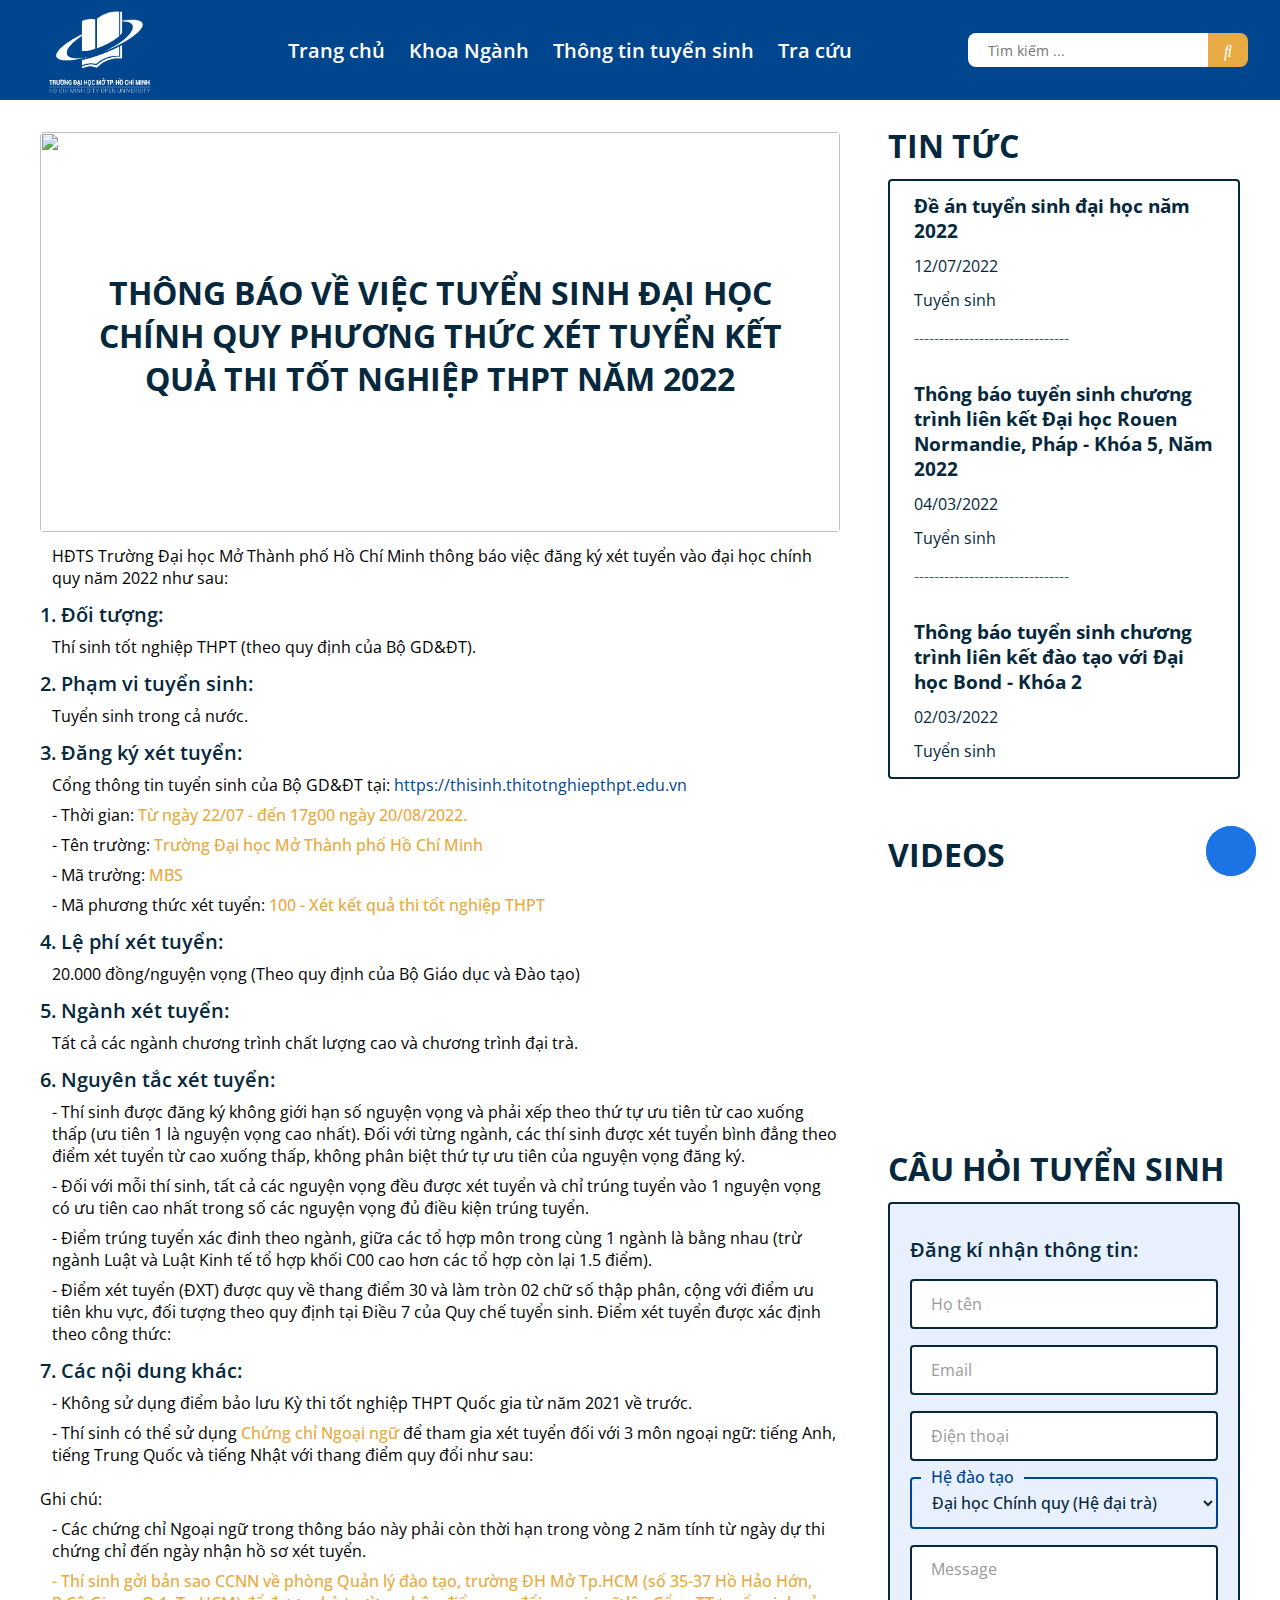
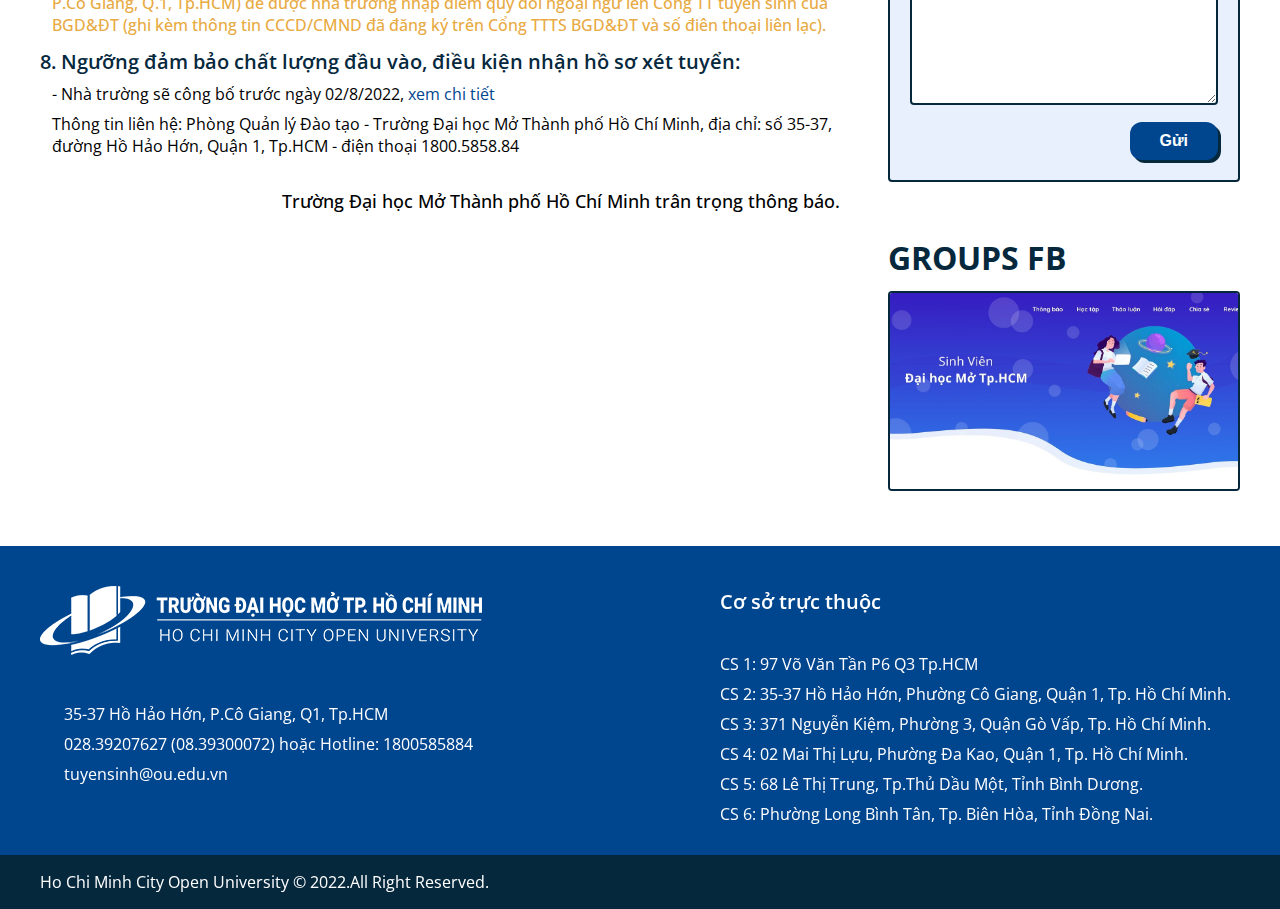
==== commit 4f82023d: "ca-update" ====
--- a/demo-article.html
+++ b/demo-article.html
@@ -26,9 +26,13 @@
         <div class="header__logo">
             <img src="./assets/Images/logo.png" alt="">
         </div>
+        <div class="menu-icon">
+            <i class="fa-solid fa-bars"></i>
+        </div>
         <div class="header__menu">
+            
             <ul class="nav__list">
-                <li class="nav__item"><a href="./index.html" class="nav__item-link">Trang chủ</a></li>
+                <li class="nav__item"><a href="./index.html" class="nav__item-link ">Trang chủ</a></li>
                 <li class="nav__item"><a href="./major-infor.html" class="nav__item-link">Khoa Ngành</a></li>
                 <li class="nav__item"><a href="./Thongtinxettuyen.html" class="nav__item-link">Thông tin tuyển sinh</a></li>
                 <li class="nav__item"><a href="./more-infor.html" class="nav__item-link">Tra cứu</a></li>
@@ -53,32 +57,68 @@
                     <div class="thumnail">
                         <img src="./assets/Images/OU11.jpg" alt="" class="thumnail-image">
                         <h3 class="title-1 thumnail-title">
-                            Lorem ipsum dolor sit amet consectetur adipisicing elit. Itaque, ex.
+                            THÔNG BÁO Về việc tuyển sinh Đại học Chính quy  PHƯƠNG THỨC XÉT TUYỂN KẾT QUẢ THI TỐT NGHIỆP THPT NĂM 2022
                         </h3>
                     </div>
                     <div class="content-wrapper">
                         <div class="progress-line"><div class="current-progress"></div></div>
                         <div class="content">
                             <p>
-                                <div class="title-2">1. Lorem ipsum dolor sit amet consectetur adipisicing.</div>
-                                Lorem ipsum dolor sit amet, consectetur adipisicing elit. Quae enim rem inventore eaque ab quam deleniti praesentium vero in dignissimos consequuntur iure iusto excepturi sint obcaecati aspernatur facere rerum quo corrupti, quaerat vel ex similique? Dolorum blanditiis, facilis possimus nobis quo maiores quisquam porro voluptate est quidem rem recusandae nisi beatae corrupti et, laudantium inventore vero doloremque, dolores praesentium? Cumque, eaque obcaecati, unde ratione quasi commodi rerum rem, 
-                                earum cum dignissimos recusandae vel excepturi? Totam esse fugit accusamus, molestiae eos error officia doloremque quo quis fugiat, eveniet blanditiis ipsa eaque doloribus quisquam impedit omnis quia ipsum possimus voluptates! Odit, eos?
-                                </p>
-                            <p>
-                                <div class="title-2">2. Lorem ipsum dolor sit amet consectetur.</div>
-                                Lorem ipsum dolor sit amet consectetur adipisicing elit. Quidem assumenda expedita ea, exercitationem aperiam obcaecati ratione aut fuga, quibusdam repellendus maxime esse corrupti numquam alias saepe libero facilis doloribus in velit veritatis neque fugit impedit. Eum iusto nisi hic quidem esse ad molestiae incidunt, ex nesciunt cum tenetur aperiam repellat quibusdam commodi, modi, excepturi provident mollitia asperiores repellendus quod adipisci? Dignissimos nemo illum maxime repellendus, excepturi 
-                                voluptatem facere ea tempore fugiat dolor voluptate? Id, recusandae. Minus dolorem dolor iusto esse aliquid aut reiciendis! Quod tempora inventore repudiandae atque nemo, illo nam perspiciatis aperiam facilis voluptas repellendus sit consequuntur minus commodi dolores illum, beatae numquam officia nisi at tempore fugiat eaque? Doloribus ratione, vero corporis molestias, rerum ab nemo natus quas velit ut expedita error id adipisci? Numquam iste molestiae aspernatur ex beatae labore sint dolore quisquam,
-                                 vitae eos amet, distinctio omnis rerum nam, magnam eaque! Officia, ab suscipit iure laboriosam perferendis voluptate aspernatur natus libero sunt velit facilis explicabo, est voluptates nobis tenetur beatae modi nam, atque autem totam consequatur corrupti provident sit! Eveniet reprehenderit optio excepturi accusamus repudiandae consequuntur earum! Deleniti distinctio inventore perspiciatis quas, tempore ullam itaque repellat, nobis nisi exercitationem, 
-                                omnis facere quibusdam aliquid repudiandae? Obcaecati dignissimos explicabo quis at molestias. Molestias fugiat sed esse nobis ducimus illo quo vitae commodi non est, aliquid fuga veritatis ipsa! Eum modi nesciunt odio quo necessitatibus consequatur similique cum! Sapiente, quidem debitis ipsum totam dicta temporibus non! Ab ratione voluptate porro dolorem assumenda minima impedit veniam, culpa quia cum sit omnis eligendi esse error sint vitae eius eveniet rerum itaque quae nam deserunt voluptatum? 
-                            </p>
-                            <p>
-                                <div class="title-2">3. Lorem ipsum dolor sit amet consectetur adipisicing Lorem ipsum dolor sit amet.</div>
-                                Ullam nihil, tempora quo enim ipsam reiciendis quisquam deserunt unde hic, iure mollitia nostrum? Sit tempore natus, in tenetur dicta quae aliquam praesentium eum earum animi aut, saepe quibusdam dolores pariatur, officia repellat cupiditate quasi dolorem optio incidunt reprehenderit quaerat quam. Ut labore quidem ea cum ipsum ad maiores alias, minima nulla dicta. Praesentium, repellendus eos ea incidunt asperiores alias possimus ullam at. Repellendus aperiam, asperiores itaque incidunt molestias quos 
-                                iste laboriosam vel debitis aliquam veritatis provident nisi quaerat, corrupti praesentium animi quidem labore repudiandae explicabo corporis officiis sapiente consectetur! Sunt facere numquam quidem eius quae repudiandae. Consequuntur obcaecati mollitia placeat id dignissimos! Hic velit in esse cupiditate molestias nobis, nulla ullam voluptate, rem quos unde soluta tempora sed temporibus id eos ut iusto impedit ipsa dolorem dolore! Placeat necessitatibus voluptates odit aperiam adipisci praesentium, 
-                                porro amet fugit magnam? Dignissimos, perspiciatis sequi! Corrupti eius beatae, et voluptates cum perferendis molestiae dignissimos repudiandae voluptas dolores possimus pariatur recusandae veniam vitae. Inventore id optio vel eos architecto quasi voluptas dicta ullam nobis quae distinctio laborum quam nesciunt exercitationem sapiente, nostrum blanditiis harum esse accusamus officiis cupiditate voluptatum repellat. Nostrum provident, eius possimus ipsa, dolorum ea quas doloribus repellat dolores corrupti
-                                 autem cupiditate sed quo omnis expedita delectus quibusdam velit enim adipisci. Quibusdam vitae est aspernatur, dolore ratione debitis numquam laudantium maiores maxime doloribus. Ut nobis impedit fugit sunt omnis, debitis distinctio veritatis quis. Iusto aspernatur culpa quae iste.
-                            </p>
-
+                                HĐTS Trường Đại học Mở Thành phố Hồ Chí Minh thông báo việc đăng ký xét tuyển vào đại học chính quy năm 2022 như sau:
+                            </p>
+                            <p>
+                                <div class="title-2">1. Đối tượng:</div>
+                                <p>Thí sinh tốt nghiệp THPT (theo quy định của Bộ GD&ĐT).</p>
+                            </p>
+                            <p>
+                                <div class="title-2">2. Phạm vi tuyển sinh:</div>
+                                <p>Tuyển sinh trong cả nước.</p>
+                            </p>
+                            <p>
+                                <div class="title-2">3. Đăng ký xét tuyển: </div>
+                                <p>Cổng thông tin tuyển sinh của Bộ GD&ĐT tại: <a href="https://thisinh.thitotnghiepthpt.edu.vn">https://thisinh.thitotnghiepthpt.edu.vn</a></p>
+                                <p>- Thời gian: <strong>Từ ngày 22/07 - đến 17g00 ngày 20/08/2022.</strong> </p>
+                                <p>- Tên trường: <strong>Trường Đại học Mở Thành phố Hồ Chí Minh</strong></p>
+                                <p>- Mã trường: <strong>MBS</strong></p>
+                                <p>- Mã phương thức xét tuyển: <strong>100 - Xét kết quả thi tốt nghiệp THPT</strong></p>
+                            </p>
+                            <p>
+                                <div class="title-2">4. Lệ phí xét tuyển: </div>
+                                <p>20.000 đồng/nguyện vọng (Theo quy định của Bộ Giáo dục và Đào tạo)</p>
+                            </p>
+                            <p>
+                                <div class="title-2">5. Ngành xét tuyển:</div>
+                                <p>Tất cả các ngành chương trình chất lượng cao và chương trình đại trà.</p>
+                            </p>
+                            <p>
+                                <div class="title-2">6. Nguyên tắc xét tuyển: </div>
+                                <p>
+                                    - Thí sinh được đăng ký không giới hạn số nguyện vọng và phải xếp theo thứ tự ưu tiên từ cao xuống thấp (ưu tiên 1 là nguyện vọng cao nhất). Đối với từng ngành, các thí sinh được xét tuyển bình đẳng theo điểm xét tuyển từ cao xuống thấp, không phân biệt thứ tự ưu tiên của nguyện vọng đăng ký.
+                                </p>
+                                <p>
+                                    - Đối với mỗi thí sinh, tất cả các nguyện vọng đều được xét tuyển và chỉ trúng tuyển vào 1 nguyện vọng có ưu tiên cao nhất trong số các nguyện vọng đủ điều kiện trúng tuyển.
+                                </p>
+                                <p>
+                                    - Điểm trúng tuyển xác đinh theo ngành, giữa các tổ hợp môn trong cùng 1 ngành là bằng nhau (trừ ngành Luật và Luật Kinh tế tổ hợp khối C00 cao hơn các tổ hợp còn lại 1.5 điểm).
+                                </p>
+                                <p>
+                                    - Điểm xét tuyển (ĐXT) được quy về thang điểm 30 và làm tròn 02 chữ số thập phân, cộng với điểm ưu tiên khu vực, đối tượng theo quy định tại Điều 7 của Quy chế tuyển sinh. Điểm xét tuyển được xác định theo công thức:
+                                </p>
+                            </p>
+                            <p>
+                                <div class="title-2">7. Các nội dung khác: </div>
+                                <p>- Không sử dụng điểm bảo lưu Kỳ thi tốt nghiệp THPT Quốc gia từ năm 2021 về trước.</p>
+                                <p>- Thí sinh có thể sử dụng <strong>Chứng chỉ Ngoại ngữ</strong> để tham gia xét tuyển đối với 3 môn ngoại ngữ: tiếng Anh, tiếng Trung Quốc và tiếng Nhật với thang điểm quy đổi như sau:</p>
+                                <br> Ghi chú: <br>
+                                <p>- Các chứng chỉ Ngoại ngữ trong thông báo này phải còn thời hạn trong vòng 2 năm tính từ ngày dự thi chứng chỉ đến ngày nhận hồ sơ xét tuyển.</p>
+                                <p><strong>- Thí sinh gởi bản sao CCNN về phòng Quản lý đào tạo, trường ĐH Mở Tp.HCM (số 35-37 Hồ Hảo Hớn, P.Cô Giang, Q.1, Tp.HCM) để được nhà trường nhập điểm quy đổi ngoại ngữ lên Cổng TT tuyển sinh của BGD&ĐT (ghi kèm thông tin CCCD/CMND đã đăng ký trên Cổng TTTS BGD&ĐT và số điên thoại liên lạc).</strong></p>
+                            </p>
+                            <p>
+                                <div class="title-2">8. Ngưỡng đảm bảo chất lượng đầu vào, điều kiện nhận hồ sơ xét tuyển:</div>
+                                <p>- Nhà trường sẽ công bố trước ngày 02/8/2022, <a href="#">xem chi tiết</a></p>
+                                <p>Thông tin liên hệ: Phòng Quản lý Đào tạo - Trường Đại học Mở Thành phố Hồ Chí Minh, địa chỉ: số 35-37, đường Hồ Hảo Hớn, Quận 1, Tp.HCM - điện thoại 1800.5858.84</p>
+                            </p>
+                            <h4>Trường Đại học Mở Thành phố Hồ Chí Minh trân trọng thông báo.</h4>
                         </div>
                     </div>
                 </article>
@@ -246,9 +286,8 @@
 
     <!-- javascript -->
     <script src="https://code.jquery.com/jquery-3.6.0.min.js" integrity="sha256-/xUj+3OJU5yExlq6GSYGSHk7tPXikynS7ogEvDej/m4=" crossorigin="anonymous"></script>
-    <script src="./assets/JS/base.js"></script>
-    <script src="./assets/JS/main.js"></script>
     <script src="https://cdnjs.cloudflare.com/ajax/libs/wow/1.1.2/wow.min.js" 
     integrity="sha512-Eak/29OTpb36LLo2r47IpVzPBLXnAMPAVypbSZiZ4Qkf8p/7S/XRG5xp7OKWPPYfJT6metI+IORkR5G8F900+g==" crossorigin="anonymous" referrerpolicy="no-referrer"></script>
+    <script src="./assets/JS/demo.js"></script>
 </body>
 </html>--- a/assets/Style/main.css
+++ b/assets/Style/main.css
@@ -518,6 +518,26 @@
     position: relative;
 }
 
+strong {
+    color: var(--main-yellow);
+    font-weight: 500;
+}
+
+.content p {
+    margin: 8px 0 0 12px;
+}
+
+.content a {
+    color: var(--main-bg);
+}
+
+.content h4 {
+    font-weight: 500;
+    font-size: 1.8rem;
+    text-align: right;
+    margin-top: 32px;
+}
+
 .thumnail-image {
     width: 100%;
     height: 400px;
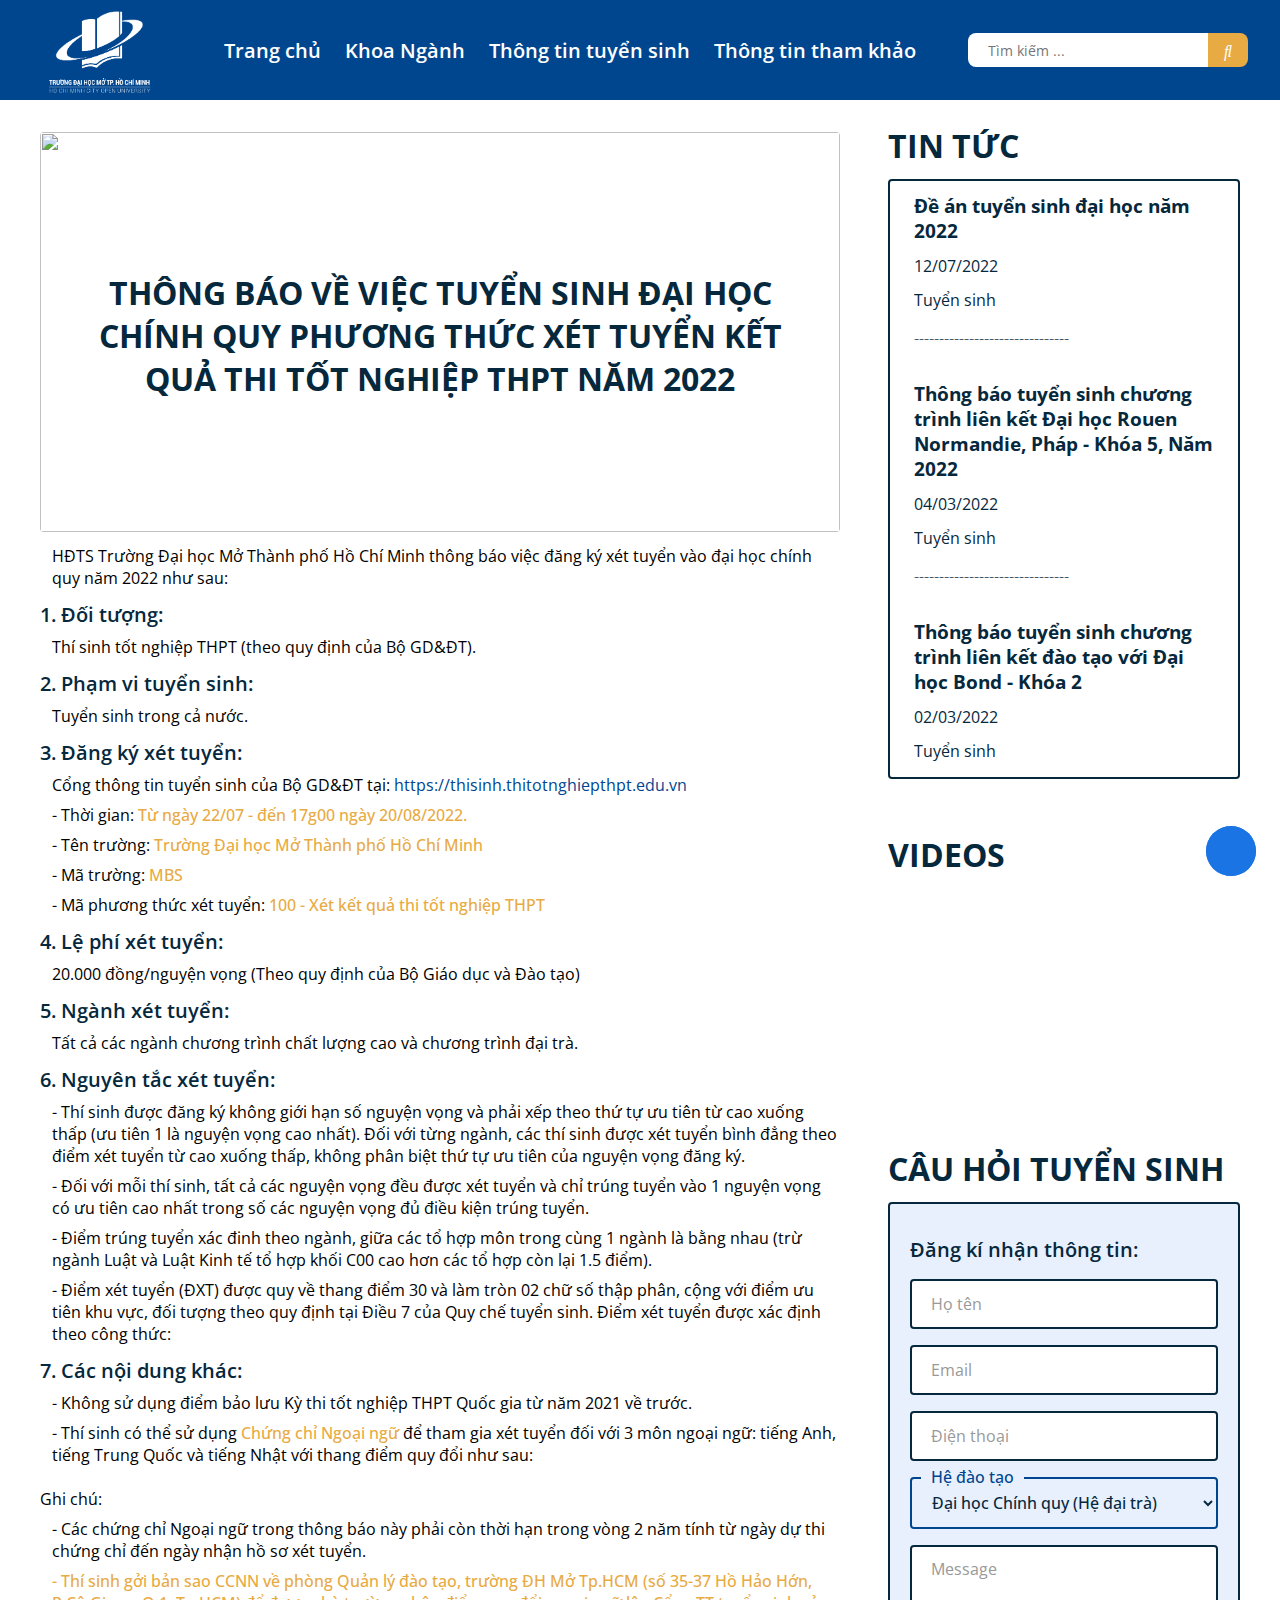
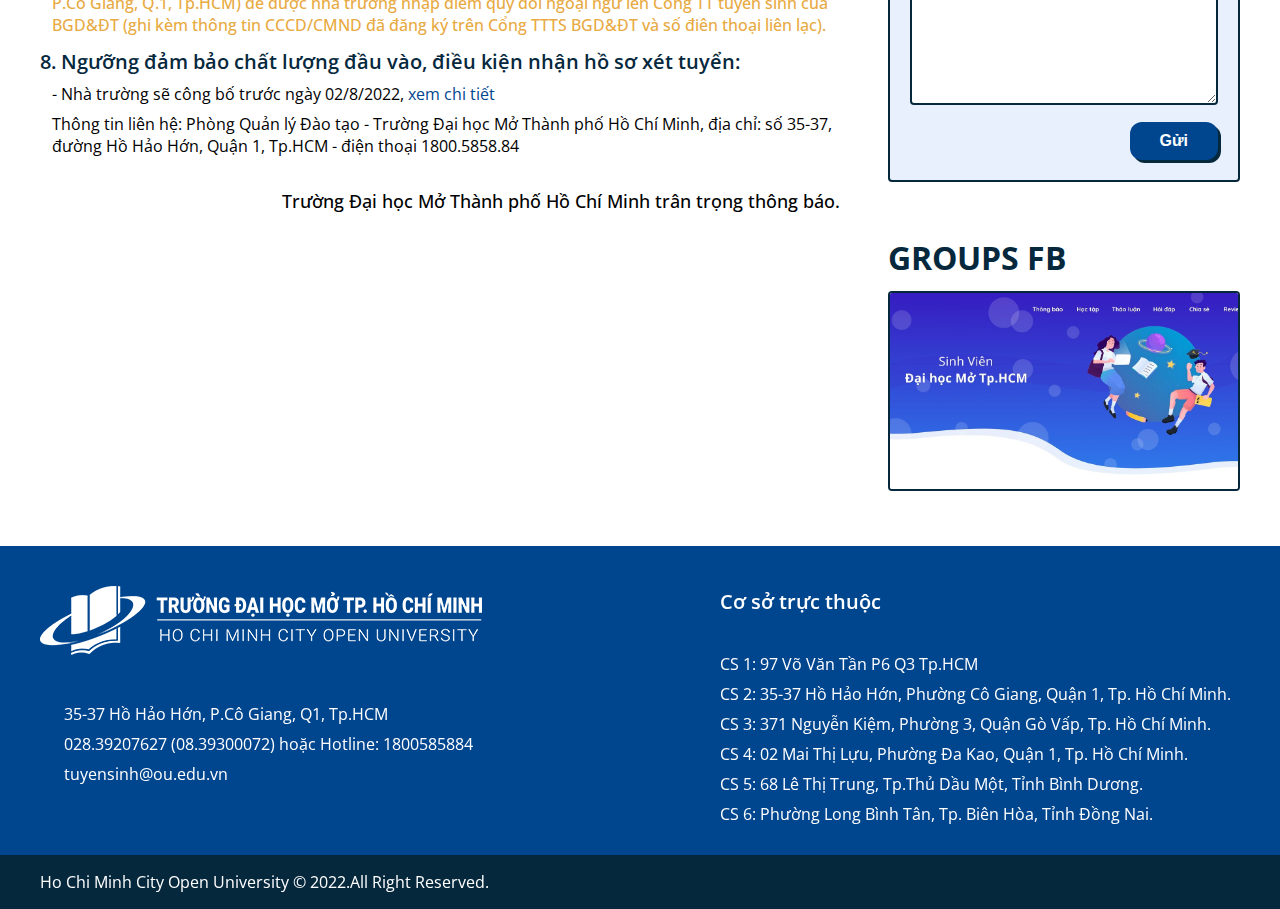
==== commit 8e7f4bca: "ca-update" ====
--- a/demo-article.html
+++ b/demo-article.html
@@ -35,7 +35,7 @@
                 <li class="nav__item"><a href="./index.html" class="nav__item-link ">Trang chủ</a></li>
                 <li class="nav__item"><a href="./major-infor.html" class="nav__item-link">Khoa Ngành</a></li>
                 <li class="nav__item"><a href="./Thongtinxettuyen.html" class="nav__item-link">Thông tin tuyển sinh</a></li>
-                <li class="nav__item"><a href="./more-infor.html" class="nav__item-link">Tra cứu</a></li>
+                <li class="nav__item"><a href="./more-infor.html" class="nav__item-link">Thông tin tham khảo</a></li>
             </ul>
         </div>
         <div class="header__search">
--- a/assets/Style/base.css
+++ b/assets/Style/base.css
@@ -189,14 +189,13 @@
 .loading {
     position: fixed;
     inset: 0;
-    /* background-color: #fff; */
     z-index: 15;
     display: flex;
     flex-direction: column;
     justify-content: center;
     align-items: center;
     transition: all 1s ease;
-    background-image: linear-gradient(to right bottom, var(--text-color), var(--main-bg), var(--main-yellow), #FFF8BC);
+    background-image: linear-gradient(155deg, var(--text-color), var(--main-bg), var(--main-yellow), #FFF8BC);
     
 }
 .dots-loading {
--- a/assets/Style/responsive.css
+++ b/assets/Style/responsive.css
@@ -398,6 +398,7 @@
     }
 
     .content .title-2 {
-        margin: 32px 0 12px;
+        margin: 24px 0 12px;
+        text-align: left;
     }
 }